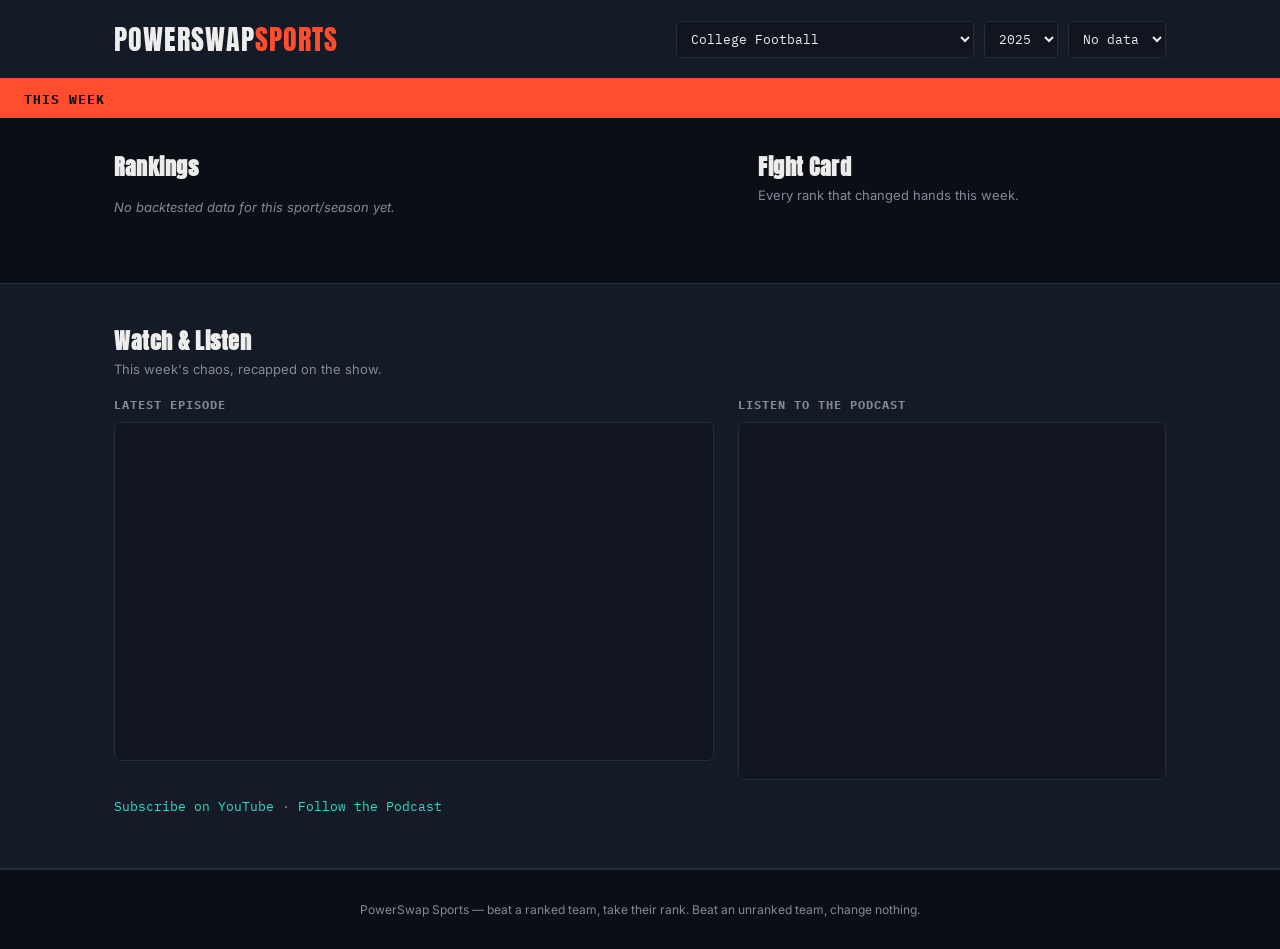
==== site/index.html @ 4c0fb007 "Add files via upload" ====
<!DOCTYPE html>
<html lang="en">
<head>
<meta charset="UTF-8">
<meta name="viewport" content="width=device-width, initial-scale=1.0">
<title>PowerSwap Sports</title>
<link rel="preconnect" href="https://fonts.googleapis.com">
<link rel="preconnect" href="https://fonts.gstatic.com" crossorigin>
<link href="https://fonts.googleapis.com/css2?family=Anton&family=Inter:wght@400;500;600&family=IBM+Plex+Mono:wght@400;500&display=swap" rel="stylesheet">
<link rel="stylesheet" href="style.css">
</head>
<body>

  <div class="scoreboard-bar">
    <div class="scoreboard-inner">
      <span class="wordmark">POWERSWAP<span class="wordmark-accent">SPORTS</span></span>
      <div class="controls">
        <select id="sport-select" aria-label="Sport"></select>
        <select id="season-select" aria-label="Season"></select>
        <select id="week-select" aria-label="Week"></select>
      </div>
    </div>
  </div>

  <div id="ticker" class="ticker" hidden>
    <span class="ticker-label">THIS WEEK</span>
    <span id="ticker-text" class="ticker-text"></span>
  </div>

  <main>
    <section class="rankings-col">
      <h1 id="week-heading" class="section-title">Rankings</h1>
      <ol id="rankings-list" class="belt-list"></ol>
    </section>

    <aside class="events-col">
      <h2 class="section-title">Fight Card</h2>
      <p class="section-sub">Every rank that changed hands this week.</p>
      <ul id="events-list" class="event-list"></ul>
    </aside>
  </main>

  <section class="show-section">
    <div class="show-inner">
      <h2 class="section-title">Watch &amp; Listen</h2>
      <p class="section-sub">This week's chaos, recapped on the show.</p>

      <div class="show-grid">
        <div class="show-card">
          <h3 class="show-card-label">Latest Episode</h3>
          <!-- Swap VIDEO_ID for the real YouTube video ID once the show is live.
               Using youtube-nocookie.com for privacy-enhanced embedding. -->
          <div class="video-embed">
            <iframe
              src="https://www.youtube-nocookie.com/embed/VIDEO_ID"
              title="PowerSwap Sports - Latest Episode"
              frameborder="0"
              allow="accelerometer; autoplay; clipboard-write; encrypted-media; gyroscope; picture-in-picture"
              allowfullscreen
              loading="lazy">
            </iframe>
          </div>
        </div>

        <div class="show-card">
          <h3 class="show-card-label">Listen to the Podcast</h3>
          <!-- Spotify's embed player works without any API key or auth.
               Swap EPISODE_OR_SHOW_ID for the real Spotify show/episode ID.
               For an Apple Podcasts embed instead, swap this iframe's src for
               an embed.podcasts.apple.com URL - same pattern, no key needed. -->
          <div class="podcast-embed">
            <iframe
              src="https://open.spotify.com/embed/show/EPISODE_OR_SHOW_ID"
              title="PowerSwap Sports Podcast"
              frameborder="0"
              allow="autoplay; clipboard-write; encrypted-media; fullscreen; picture-in-picture"
              loading="lazy">
            </iframe>
          </div>
        </div>
      </div>

      <p class="show-subscribe">
        <a href="#" id="youtube-link">Subscribe on YouTube</a>
        &middot;
        <a href="#" id="podcast-link">Follow the Podcast</a>
      </p>
    </div>
  </section>

  <footer>
    <p>PowerSwap Sports — beat a ranked team, take their rank. Beat an unranked team, change nothing.</p>
  </footer>

  <script src="app.js"></script>
</body>
</html>
---- site/style.css ----
:root {
  --bg: #0b0e14;
  --bg-elevated: #141a26;
  --bg-card: #11151f;
  --border: #232b3d;
  --text-primary: #ededed;
  --text-muted: #828a98;
  --accent-swap: #ff4d2e;
  --accent-dethrone: #ff8a3d;
  --accent-stable: #28e0c8;
  --font-display: 'Anton', sans-serif;
  --font-body: 'Inter', sans-serif;
  --font-mono: 'IBM Plex Mono', monospace;
}

* { box-sizing: border-box; }

html, body {
  margin: 0;
  background: var(--bg);
  color: var(--text-primary);
  font-family: var(--font-body);
}

/* ---------- Scoreboard header bar ---------- */

.scoreboard-bar {
  background: var(--bg-elevated);
  border-bottom: 3px solid var(--accent-swap);
}

.scoreboard-inner {
  max-width: 1100px;
  margin: 0 auto;
  padding: 18px 24px;
  display: flex;
  align-items: center;
  justify-content: space-between;
  flex-wrap: wrap;
  gap: 12px;
}

.wordmark {
  font-family: var(--font-display);
  font-size: 28px;
  letter-spacing: 1px;
  color: var(--text-primary);
}

.wordmark-accent {
  color: var(--accent-swap);
}

.controls {
  display: flex;
  gap: 10px;
}

.controls select {
  background: var(--bg-card);
  color: var(--text-primary);
  border: 1px solid var(--border);
  border-radius: 4px;
  padding: 8px 10px;
  font-family: var(--font-mono);
  font-size: 13px;
}

/* ---------- Ticker ---------- */

.ticker {
  background: var(--accent-swap);
  color: #0b0e14;
  padding: 10px 24px;
  display: flex;
  align-items: center;
  gap: 10px;
  font-family: var(--font-mono);
  font-size: 13px;
}

.ticker-label {
  font-weight: 700;
  letter-spacing: 1px;
  flex-shrink: 0;
}

.ticker-text {
  white-space: nowrap;
  overflow: hidden;
  text-overflow: ellipsis;
}

/* ---------- Layout ---------- */

main {
  max-width: 1100px;
  margin: 0 auto;
  padding: 32px 24px 64px;
  display: grid;
  grid-template-columns: 1.5fr 1fr;
  gap: 32px;
}

@media (max-width: 800px) {
  main { grid-template-columns: 1fr; }
}

.section-title {
  font-family: var(--font-display);
  font-size: 22px;
  letter-spacing: 0.5px;
  margin: 0 0 4px;
}

.section-sub {
  color: var(--text-muted);
  font-size: 13px;
  margin: 0 0 16px;
}

/* ---------- Belt list (rankings) ---------- */

.belt-list {
  list-style: none;
  margin: 16px 0 0;
  padding: 0;
  display: flex;
  flex-direction: column;
  gap: 8px;
}

.belt-card {
  background: var(--bg-card);
  border: 1px solid var(--border);
  border-radius: 6px;
  padding: 12px 16px;
}

.belt-card.just-changed {
  border-color: var(--accent-swap);
}

.belt-row {
  display: flex;
  align-items: baseline;
  gap: 16px;
  cursor: pointer;
}

.belt-rank {
  font-family: var(--font-display);
  font-size: 26px;
  color: var(--text-muted);
  width: 40px;
  flex-shrink: 0;
}

.belt-card.just-changed .belt-rank {
  color: var(--accent-swap);
}

.belt-team {
  font-size: 16px;
  font-weight: 600;
  flex: 1;
}

.belt-toggle {
  font-family: var(--font-mono);
  font-size: 11px;
  color: var(--text-muted);
}

.lineage {
  margin-top: 10px;
  padding-top: 10px;
  border-top: 1px solid var(--border);
  font-family: var(--font-mono);
  font-size: 12px;
  color: var(--text-muted);
  display: none;
  flex-wrap: wrap;
  gap: 6px;
  align-items: center;
}

.lineage.open {
  display: flex;
}

.lineage-chip {
  background: var(--bg-elevated);
  border: 1px solid var(--border);
  border-radius: 3px;
  padding: 3px 8px;
}

.lineage-chip.current {
  color: var(--accent-stable);
  border-color: var(--accent-stable);
}

.lineage-arrow {
  color: var(--text-muted);
}

/* ---------- Events / fight card ---------- */

.event-list {
  list-style: none;
  margin: 0;
  padding: 0;
  display: flex;
  flex-direction: column;
  gap: 10px;
}

.event-card {
  background: var(--bg-card);
  border: 1px solid var(--border);
  border-left: 3px solid var(--accent-swap);
  border-radius: 4px;
  padding: 10px 14px;
  font-size: 13px;
}

.event-card.dethrone {
  border-left-color: var(--accent-dethrone);
}

.event-tag {
  font-family: var(--font-mono);
  font-size: 10px;
  letter-spacing: 1px;
  color: var(--accent-swap);
  display: block;
  margin-bottom: 4px;
}

.event-card.dethrone .event-tag {
  color: var(--accent-dethrone);
}

.event-detail {
  color: var(--text-muted);
  font-family: var(--font-mono);
  font-size: 12px;
}

.no-events {
  color: var(--text-muted);
  font-size: 13px;
  font-style: italic;
}

/* ---------- Footer ---------- */

footer {
  border-top: 1px solid var(--border);
  padding: 20px 24px;
  text-align: center;
  color: var(--text-muted);
  font-size: 12px;
}

/* ---------- Watch & Listen (show embeds) ---------- */

.show-section {
  background: var(--bg-elevated);
  border-top: 1px solid var(--border);
  border-bottom: 1px solid var(--border);
}

.show-inner {
  max-width: 1100px;
  margin: 0 auto;
  padding: 40px 24px;
}

.show-grid {
  display: grid;
  grid-template-columns: 1.4fr 1fr;
  gap: 24px;
  margin-top: 20px;
}

@media (max-width: 800px) {
  .show-grid { grid-template-columns: 1fr; }
}

.show-card-label {
  font-family: var(--font-mono);
  font-size: 12px;
  letter-spacing: 1px;
  color: var(--text-muted);
  margin: 0 0 10px;
  text-transform: uppercase;
}

.video-embed {
  position: relative;
  width: 100%;
  padding-bottom: 56.25%; /* 16:9 */
  background: var(--bg-card);
  border: 1px solid var(--border);
  border-radius: 6px;
  overflow: hidden;
}

.video-embed iframe {
  position: absolute;
  top: 0; left: 0;
  width: 100%;
  height: 100%;
  border: 0;
}

.podcast-embed {
  background: var(--bg-card);
  border: 1px solid var(--border);
  border-radius: 6px;
  overflow: hidden;
}

.podcast-embed iframe {
  width: 100%;
  height: 352px;
  border: 0;
}

@media (max-width: 800px) {
  .podcast-embed iframe { height: 232px; }
}

.show-subscribe {
  margin-top: 18px;
  font-family: var(--font-mono);
  font-size: 13px;
  color: var(--text-muted);
}

.show-subscribe a {
  color: var(--accent-stable);
  text-decoration: none;
}

.show-subscribe a:hover {
  text-decoration: underline;
}
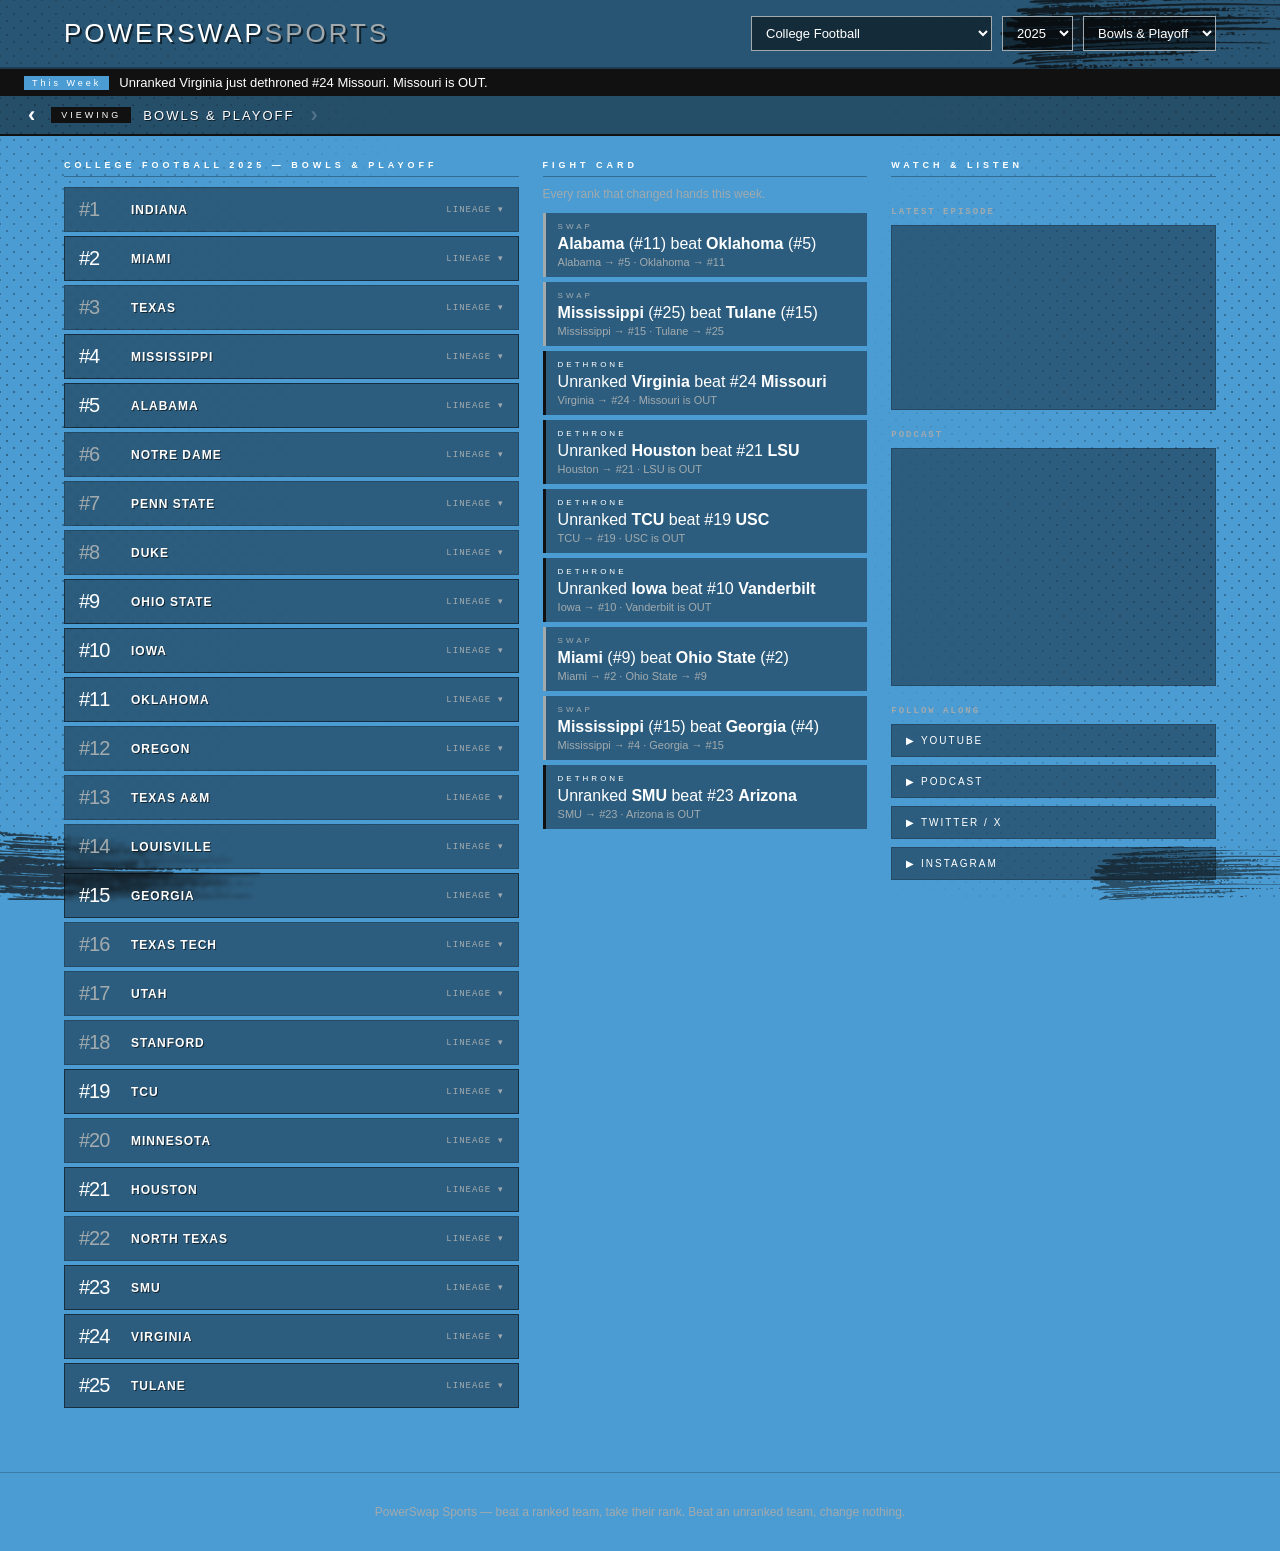
==== commit a2065e54: "Update site layout, colors, and brush stroke assets" ====
--- a/site/index.html
+++ b/site/index.html
@@ -4,56 +4,63 @@
 <meta charset="UTF-8">
 <meta name="viewport" content="width=device-width, initial-scale=1.0">
 <title>PowerSwap Sports</title>
-<link rel="preconnect" href="https://fonts.googleapis.com">
-<link rel="preconnect" href="https://fonts.gstatic.com" crossorigin>
-<link href="https://fonts.googleapis.com/css2?family=Anton&family=Inter:wght@400;500;600&family=IBM+Plex+Mono:wght@400;500&display=swap" rel="stylesheet">
 <link rel="stylesheet" href="style.css">
 </head>
 <body>
 
-  <div class="scoreboard-bar">
-    <div class="scoreboard-inner">
-      <span class="wordmark">POWERSWAP<span class="wordmark-accent">SPORTS</span></span>
-      <div class="controls">
-        <select id="sport-select" aria-label="Sport"></select>
-        <select id="season-select" aria-label="Season"></select>
-        <select id="week-select" aria-label="Week"></select>
+  <div class="bg-layer">
+    <img class="brush brush-tr" src="Scratchy_2.png" alt="">
+    <img class="brush brush-bl" src="Scratchy_1.png" alt="">
+    <img class="brush brush-br" src="Scratchy_2.png" alt="">
+  </div>
+
+  <div id="root-content">
+
+    <div class="scoreboard-bar">
+      <div class="scoreboard-inner">
+        <span class="wordmark">PowerSwap<span class="wordmark-accent">Sports</span></span>
+        <div class="controls">
+          <select id="sport-select" aria-label="Sport"></select>
+          <select id="season-select" aria-label="Season"></select>
+          <select id="week-select" aria-label="Week"></select>
+        </div>
       </div>
     </div>
-  </div>
 
-  <div id="ticker" class="ticker" hidden>
-    <span class="ticker-label">THIS WEEK</span>
-    <span id="ticker-text" class="ticker-text"></span>
-  </div>
+    <div id="ticker" class="ticker" hidden>
+      <span class="ticker-label">This Week</span>
+      <span id="ticker-text" class="ticker-text"></span>
+    </div>
 
-  <main>
-    <section class="rankings-col">
-      <h1 id="week-heading" class="section-title">Rankings</h1>
-      <ol id="rankings-list" class="belt-list"></ol>
-    </section>
+    <div class="week-nav">
+      <button class="week-nav-arrow" id="week-prev">&#8249;</button>
+      <span class="week-nav-label">Viewing</span>
+      <span class="week-nav-value" id="week-nav-display">—</span>
+      <button class="week-nav-arrow" id="week-next">&#8250;</button>
+    </div>
 
-    <aside class="events-col">
-      <h2 class="section-title">Fight Card</h2>
-      <p class="section-sub">Every rank that changed hands this week.</p>
-      <ul id="events-list" class="event-list"></ul>
-    </aside>
-  </main>
+    <main>
 
-  <section class="show-section">
-    <div class="show-inner">
-      <h2 class="section-title">Watch &amp; Listen</h2>
-      <p class="section-sub">This week's chaos, recapped on the show.</p>
+      <section class="rankings-col">
+        <h1 id="week-heading" class="section-title">Rankings</h1>
+        <ol id="rankings-list" class="belt-list"></ol>
+      </section>
 
-      <div class="show-grid">
-        <div class="show-card">
+      <aside class="events-col">
+        <h2 class="section-title">Fight Card</h2>
+        <p class="section-sub">Every rank that changed hands this week.</p>
+        <ul id="events-list" class="event-list"></ul>
+      </aside>
+
+      <aside class="show-col">
+        <h2 class="section-title">Watch &amp; Listen</h2>
+
+        <div class="show-block">
           <h3 class="show-card-label">Latest Episode</h3>
-          <!-- Swap VIDEO_ID for the real YouTube video ID once the show is live.
-               Using youtube-nocookie.com for privacy-enhanced embedding. -->
           <div class="video-embed">
             <iframe
               src="https://www.youtube-nocookie.com/embed/VIDEO_ID"
-              title="PowerSwap Sports - Latest Episode"
+              title="PowerSwap Sports"
               frameborder="0"
               allow="accelerometer; autoplay; clipboard-write; encrypted-media; gyroscope; picture-in-picture"
               allowfullscreen
@@ -62,12 +69,8 @@
           </div>
         </div>
 
-        <div class="show-card">
-          <h3 class="show-card-label">Listen to the Podcast</h3>
-          <!-- Spotify's embed player works without any API key or auth.
-               Swap EPISODE_OR_SHOW_ID for the real Spotify show/episode ID.
-               For an Apple Podcasts embed instead, swap this iframe's src for
-               an embed.podcasts.apple.com URL - same pattern, no key needed. -->
+        <div class="show-block">
+          <h3 class="show-card-label">Podcast</h3>
           <div class="podcast-embed">
             <iframe
               src="https://open.spotify.com/embed/show/EPISODE_OR_SHOW_ID"
@@ -78,20 +81,27 @@
             </iframe>
           </div>
         </div>
-      </div>
 
-      <p class="show-subscribe">
-        <a href="#" id="youtube-link">Subscribe on YouTube</a>
-        &middot;
-        <a href="#" id="podcast-link">Follow the Podcast</a>
-      </p>
-    </div>
-  </section>
+        <div class="show-block">
+          <h3 class="show-card-label">Follow Along</h3>
+          <div class="social-links">
+            <a href="#" class="social-link">&#9654; YouTube</a>
+            <a href="#" class="social-link">&#9654; Podcast</a>
+            <a href="#" class="social-link">&#9654; Twitter / X</a>
+            <a href="#" class="social-link">&#9654; Instagram</a>
+          </div>
+        </div>
 
-  <footer>
-    <p>PowerSwap Sports — beat a ranked team, take their rank. Beat an unranked team, change nothing.</p>
-  </footer>
+      </aside>
+
+    </main>
+
+    <footer>
+      <p>PowerSwap Sports — beat a ranked team, take their rank. Beat an unranked team, change nothing.</p>
+    </footer>
+
+  </div>
 
   <script src="app.js"></script>
 </body>
-</html>
+</html>
--- a/site/style.css
+++ b/site/style.css
@@ -1,16 +1,14 @@
 :root {
-  --bg: #0b0e14;
-  --bg-elevated: #141a26;
-  --bg-card: #11151f;
-  --border: #232b3d;
-  --text-primary: #ededed;
-  --text-muted: #828a98;
-  --accent-swap: #ff4d2e;
-  --accent-dethrone: #ff8a3d;
-  --accent-stable: #28e0c8;
-  --font-display: 'Anton', sans-serif;
-  --font-body: 'Inter', sans-serif;
-  --font-mono: 'IBM Plex Mono', monospace;
+  --bg: #4B9CD3;
+  --bg-elevated: rgba(0,0,0,0.45);
+  --bg-card: rgba(0,0,0,0.4);
+  --border: rgba(0,0,0,0.2);
+  --border-strong: rgba(0,0,0,0.5);
+  --text-primary: #ffffff;
+  --text-muted: #A2AAAD;
+  --font-display: 'Arial Black', 'Impact', sans-serif;
+  --font-body: Arial, sans-serif;
+  --font-mono: 'Courier New', monospace;
 }
 
 * { box-sizing: border-box; }
@@ -20,331 +18,367 @@
   background: var(--bg);
   color: var(--text-primary);
   font-family: var(--font-body);
-}
-
-/* ---------- Scoreboard header bar ---------- */
-
+  position: relative;
+  min-height: 100vh;
+}
+
+/* ── Background layer ── */
+.bg-layer {
+  position: fixed;
+  inset: 0;
+  z-index: 0;
+  pointer-events: none;
+  overflow: hidden;
+}
+
+.bg-layer::before {
+  content: '';
+  position: absolute;
+  inset: 0;
+  background-image:
+    radial-gradient(circle, rgba(0,0,0,0.35) 1.5px, transparent 1.5px),
+    radial-gradient(circle, rgba(0,0,0,0.35) 1.5px, transparent 1.5px);
+  background-size: 14px 14px;
+  background-position: 0 0, 7px 7px;
+  -webkit-mask-image:
+    radial-gradient(ellipse 35% 100% at 0% 50%, black 0%, transparent 100%),
+    radial-gradient(ellipse 35% 100% at 100% 50%, black 0%, transparent 100%);
+  mask-image:
+    radial-gradient(ellipse 35% 100% at 0% 50%, black 0%, transparent 100%),
+    radial-gradient(ellipse 35% 100% at 100% 50%, black 0%, transparent 100%);
+  -webkit-mask-composite: source-over;
+  mask-composite: add;
+}
+
+.brush {
+  position: absolute;
+  pointer-events: none;
+}
+.brush-tr {
+  top: -10px;
+  right: -20px;
+  width: 300px;
+  transform: rotate(180deg) scaleY(-1);
+  opacity: 0.75;
+}
+.brush-bl {
+  bottom: -10px;
+  left: -20px;
+  width: 280px;
+  opacity: 0.7;
+}
+.brush-br {
+  bottom: -8px;
+  right: -30px;
+  width: 220px;
+  transform: scaleX(-1);
+  opacity: 0.55;
+}
+
+/* ── Root content above background ── */
+#root-content {
+  position: relative;
+  z-index: 2;
+}
+
+/* ── Scoreboard bar ── */
 .scoreboard-bar {
   background: var(--bg-elevated);
-  border-bottom: 3px solid var(--accent-swap);
-}
-
+  border-bottom: 2px solid rgba(0,0,0,0.3);
+}
 .scoreboard-inner {
-  max-width: 1100px;
+  max-width: 1200px;
   margin: 0 auto;
-  padding: 18px 24px;
+  padding: 16px 24px;
   display: flex;
   align-items: center;
   justify-content: space-between;
   flex-wrap: wrap;
   gap: 12px;
 }
-
 .wordmark {
   font-family: var(--font-display);
-  font-size: 28px;
-  letter-spacing: 1px;
-  color: var(--text-primary);
-}
-
-.wordmark-accent {
-  color: var(--accent-swap);
-}
-
-.controls {
-  display: flex;
+  font-size: 26px;
+  letter-spacing: 3px;
+  color: var(--text-primary);
+  text-transform: uppercase;
+  text-shadow: 2px 2px 0 rgba(0,0,0,0.6);
+}
+.wordmark-accent { color: var(--text-muted); }
+.controls { display: flex; gap: 10px; }
+.controls select {
+  background: rgba(0,0,0,0.5);
+  color: var(--text-primary);
+  border: 1px solid var(--text-muted);
+  border-radius: 0;
+  padding: 8px 10px;
+  font-family: var(--font-body);
+  font-size: 13px;
+}
+
+/* ── Ticker ── */
+.ticker {
+  background: #111;
+  color: var(--text-primary);
+  padding: 6px 24px;
+  display: flex;
+  align-items: center;
   gap: 10px;
-}
-
-.controls select {
-  background: var(--bg-card);
-  color: var(--text-primary);
-  border: 1px solid var(--border);
-  border-radius: 4px;
-  padding: 8px 10px;
-  font-family: var(--font-mono);
+  font-family: var(--font-body);
   font-size: 13px;
 }
-
-/* ---------- Ticker ---------- */
-
-.ticker {
-  background: var(--accent-swap);
-  color: #0b0e14;
-  padding: 10px 24px;
-  display: flex;
-  align-items: center;
-  gap: 10px;
-  font-family: var(--font-mono);
-  font-size: 13px;
-}
-
+.ticker[hidden] { display: none; }
 .ticker-label {
-  font-weight: 700;
-  letter-spacing: 1px;
+  font-family: var(--font-display);
+  font-size: 9px;
+  letter-spacing: 3px;
+  background: var(--bg);
+  color: #fff;
+  padding: 2px 8px;
   flex-shrink: 0;
 }
-
 .ticker-text {
   white-space: nowrap;
   overflow: hidden;
   text-overflow: ellipsis;
 }
 
-/* ---------- Layout ---------- */
-
+/* ── Week nav ── */
+.week-nav {
+  background: rgba(0,0,0,0.5);
+  border-bottom: 2px solid #111;
+  padding: 8px 24px;
+  display: flex;
+  align-items: center;
+  gap: 12px;
+}
+.week-nav-arrow {
+  color: #fff;
+  font-size: 22px;
+  font-weight: 900;
+  cursor: pointer;
+  background: none;
+  border: none;
+  padding: 0 4px;
+  line-height: 1;
+  font-family: var(--font-display);
+}
+.week-nav-arrow:hover { color: var(--text-muted); }
+.week-nav-arrow:disabled { color: rgba(255,255,255,0.2); cursor: default; }
+.week-nav-label {
+  background: #111;
+  color: #fff;
+  font-family: var(--font-display);
+  font-size: 9px;
+  letter-spacing: 3px;
+  padding: 3px 10px;
+  text-transform: uppercase;
+}
+.week-nav-value {
+  font-family: var(--font-display);
+  font-size: 13px;
+  letter-spacing: 2px;
+  color: #fff;
+  text-transform: uppercase;
+  text-shadow: 1px 1px 0 rgba(0,0,0,0.6);
+}
+
+/* ── Main three-column layout ── */
 main {
-  max-width: 1100px;
+  max-width: 1200px;
   margin: 0 auto;
-  padding: 32px 24px 64px;
+  padding: 24px 24px 64px;
   display: grid;
-  grid-template-columns: 1.5fr 1fr;
-  gap: 32px;
-}
-
-@media (max-width: 800px) {
-  main { grid-template-columns: 1fr; }
-}
+  grid-template-columns: 1.4fr 1fr 1fr;
+  gap: 24px;
+}
+@media (max-width: 1000px) { main { grid-template-columns: 1fr 1fr; } }
+@media (max-width: 680px) { main { grid-template-columns: 1fr; } }
 
 .section-title {
   font-family: var(--font-display);
-  font-size: 22px;
-  letter-spacing: 0.5px;
-  margin: 0 0 4px;
-}
-
+  font-size: 9px;
+  letter-spacing: 4px;
+  color: #fff;
+  text-transform: uppercase;
+  margin: 0 0 10px;
+  padding-bottom: 6px;
+  border-bottom: 1px solid rgba(0,0,0,0.3);
+}
 .section-sub {
   color: var(--text-muted);
-  font-size: 13px;
-  margin: 0 0 16px;
-}
-
-/* ---------- Belt list (rankings) ---------- */
-
+  font-size: 12px;
+  margin: 0 0 12px;
+}
+
+/* ── Rankings (left column) ── */
 .belt-list {
   list-style: none;
-  margin: 16px 0 0;
+  margin: 0;
   padding: 0;
   display: flex;
   flex-direction: column;
-  gap: 8px;
-}
-
+  gap: 4px;
+}
 .belt-card {
   background: var(--bg-card);
   border: 1px solid var(--border);
-  border-radius: 6px;
-  padding: 12px 16px;
-}
-
-.belt-card.just-changed {
-  border-color: var(--accent-swap);
-}
-
+  backdrop-filter: blur(2px);
+}
+.belt-card.just-changed { border-color: var(--border-strong); }
+.belt-card:hover { border-color: rgba(255,255,255,0.3); }
 .belt-row {
   display: flex;
-  align-items: baseline;
-  gap: 16px;
+  align-items: center;
+  gap: 12px;
   cursor: pointer;
-}
-
+  padding: 10px 14px;
+}
 .belt-rank {
   font-family: var(--font-display);
-  font-size: 26px;
+  font-size: 20px;
   color: var(--text-muted);
   width: 40px;
   flex-shrink: 0;
-}
-
-.belt-card.just-changed .belt-rank {
-  color: var(--accent-swap);
-}
-
+  letter-spacing: -1px;
+}
+.belt-card.just-changed .belt-rank { color: #fff; }
 .belt-team {
-  font-size: 16px;
-  font-weight: 600;
+  font-family: var(--font-display);
+  font-size: 12px;
+  font-weight: 900;
+  letter-spacing: 1px;
   flex: 1;
-}
-
+  text-transform: uppercase;
+  text-shadow: 1px 1px 0 rgba(0,0,0,0.6);
+}
 .belt-toggle {
   font-family: var(--font-mono);
-  font-size: 11px;
-  color: var(--text-muted);
-}
-
+  font-size: 9px;
+  color: var(--text-muted);
+  letter-spacing: 1px;
+}
 .lineage {
-  margin-top: 10px;
-  padding-top: 10px;
+  margin: 0 14px 10px;
+  padding-top: 8px;
   border-top: 1px solid var(--border);
   font-family: var(--font-mono);
-  font-size: 12px;
+  font-size: 11px;
   color: var(--text-muted);
   display: none;
   flex-wrap: wrap;
   gap: 6px;
   align-items: center;
 }
-
-.lineage.open {
-  display: flex;
-}
-
+.lineage.open { display: flex; }
 .lineage-chip {
-  background: var(--bg-elevated);
-  border: 1px solid var(--border);
-  border-radius: 3px;
-  padding: 3px 8px;
-}
-
-.lineage-chip.current {
-  color: var(--accent-stable);
-  border-color: var(--accent-stable);
-}
-
-.lineage-arrow {
-  color: var(--text-muted);
-}
-
-/* ---------- Events / fight card ---------- */
-
+  background: rgba(0,0,0,0.3);
+  border: 1px solid var(--border);
+  padding: 2px 7px;
+}
+.lineage-chip.current { color: #fff; border-color: rgba(255,255,255,0.4); }
+.lineage-arrow { color: var(--text-muted); }
+
+/* ── Fight card (middle column) ── */
 .event-list {
   list-style: none;
   margin: 0;
   padding: 0;
   display: flex;
   flex-direction: column;
-  gap: 10px;
-}
-
+  gap: 5px;
+}
 .event-card {
   background: var(--bg-card);
-  border: 1px solid var(--border);
-  border-left: 3px solid var(--accent-swap);
-  border-radius: 4px;
-  padding: 10px 14px;
-  font-size: 13px;
-}
-
-.event-card.dethrone {
-  border-left-color: var(--accent-dethrone);
-}
-
+  border-left: 3px solid var(--text-muted);
+  padding: 9px 12px;
+  backdrop-filter: blur(2px);
+}
+.event-card.dethrone { border-left-color: #111; }
 .event-tag {
-  font-family: var(--font-mono);
-  font-size: 10px;
-  letter-spacing: 1px;
-  color: var(--accent-swap);
+  font-family: var(--font-display);
+  font-size: 8px;
+  letter-spacing: 3px;
+  color: var(--text-muted);
   display: block;
   margin-bottom: 4px;
-}
-
-.event-card.dethrone .event-tag {
-  color: var(--accent-dethrone);
-}
-
+  text-transform: uppercase;
+}
+.event-card.dethrone .event-tag { color: #fff; }
 .event-detail {
   color: var(--text-muted);
-  font-family: var(--font-mono);
-  font-size: 12px;
-}
-
+  font-size: 11px;
+  margin-top: 3px;
+}
 .no-events {
   color: var(--text-muted);
   font-size: 13px;
   font-style: italic;
 }
 
-/* ---------- Footer ---------- */
-
-footer {
-  border-top: 1px solid var(--border);
-  padding: 20px 24px;
-  text-align: center;
-  color: var(--text-muted);
-  font-size: 12px;
-}
-
-/* ---------- Watch & Listen (show embeds) ---------- */
-
-.show-section {
-  background: var(--bg-elevated);
-  border-top: 1px solid var(--border);
-  border-bottom: 1px solid var(--border);
-}
-
-.show-inner {
-  max-width: 1100px;
-  margin: 0 auto;
-  padding: 40px 24px;
-}
-
-.show-grid {
-  display: grid;
-  grid-template-columns: 1.4fr 1fr;
-  gap: 24px;
-  margin-top: 20px;
-}
-
-@media (max-width: 800px) {
-  .show-grid { grid-template-columns: 1fr; }
-}
-
+/* ── Watch & Listen (right column) ── */
+.show-col {
+  display: flex;
+  flex-direction: column;
+  gap: 20px;
+}
 .show-card-label {
   font-family: var(--font-mono);
-  font-size: 12px;
-  letter-spacing: 1px;
-  color: var(--text-muted);
-  margin: 0 0 10px;
-  text-transform: uppercase;
-}
-
+  font-size: 9px;
+  letter-spacing: 2px;
+  color: var(--text-muted);
+  margin: 0 0 8px;
+  text-transform: uppercase;
+}
 .video-embed {
   position: relative;
   width: 100%;
-  padding-bottom: 56.25%; /* 16:9 */
-  background: var(--bg-card);
-  border: 1px solid var(--border);
-  border-radius: 6px;
+  padding-bottom: 56.25%;
+  background: rgba(0,0,0,0.4);
+  border: 1px solid var(--border);
   overflow: hidden;
 }
-
 .video-embed iframe {
   position: absolute;
   top: 0; left: 0;
-  width: 100%;
-  height: 100%;
+  width: 100%; height: 100%;
   border: 0;
 }
-
 .podcast-embed {
-  background: var(--bg-card);
-  border: 1px solid var(--border);
-  border-radius: 6px;
+  background: rgba(0,0,0,0.4);
+  border: 1px solid var(--border);
   overflow: hidden;
 }
-
-.podcast-embed iframe {
-  width: 100%;
-  height: 352px;
-  border: 0;
-}
-
-@media (max-width: 800px) {
-  .podcast-embed iframe { height: 232px; }
-}
-
-.show-subscribe {
-  margin-top: 18px;
-  font-family: var(--font-mono);
-  font-size: 13px;
-  color: var(--text-muted);
-}
-
-.show-subscribe a {
-  color: var(--accent-stable);
+.podcast-embed iframe { width: 100%; height: 232px; border: 0; }
+.social-links {
+  display: flex;
+  flex-direction: column;
+  gap: 8px;
+}
+.social-link {
+  display: block;
+  background: rgba(0,0,0,0.4);
+  border: 1px solid var(--border);
+  color: var(--text-primary);
+  font-family: var(--font-display);
+  font-size: 10px;
+  letter-spacing: 2px;
   text-decoration: none;
-}
-
-.show-subscribe a:hover {
-  text-decoration: underline;
-}
+  padding: 10px 14px;
+  text-transform: uppercase;
+}
+.social-link:hover {
+  border-color: rgba(255,255,255,0.3);
+  color: #fff;
+}
+
+/* ── Footer ── */
+footer {
+  border-top: 1px solid rgba(0,0,0,0.2);
+  padding: 20px 24px;
+  text-align: center;
+  color: var(--text-muted);
+  font-size: 12px;
+  position: relative;
+  z-index: 2;
+}
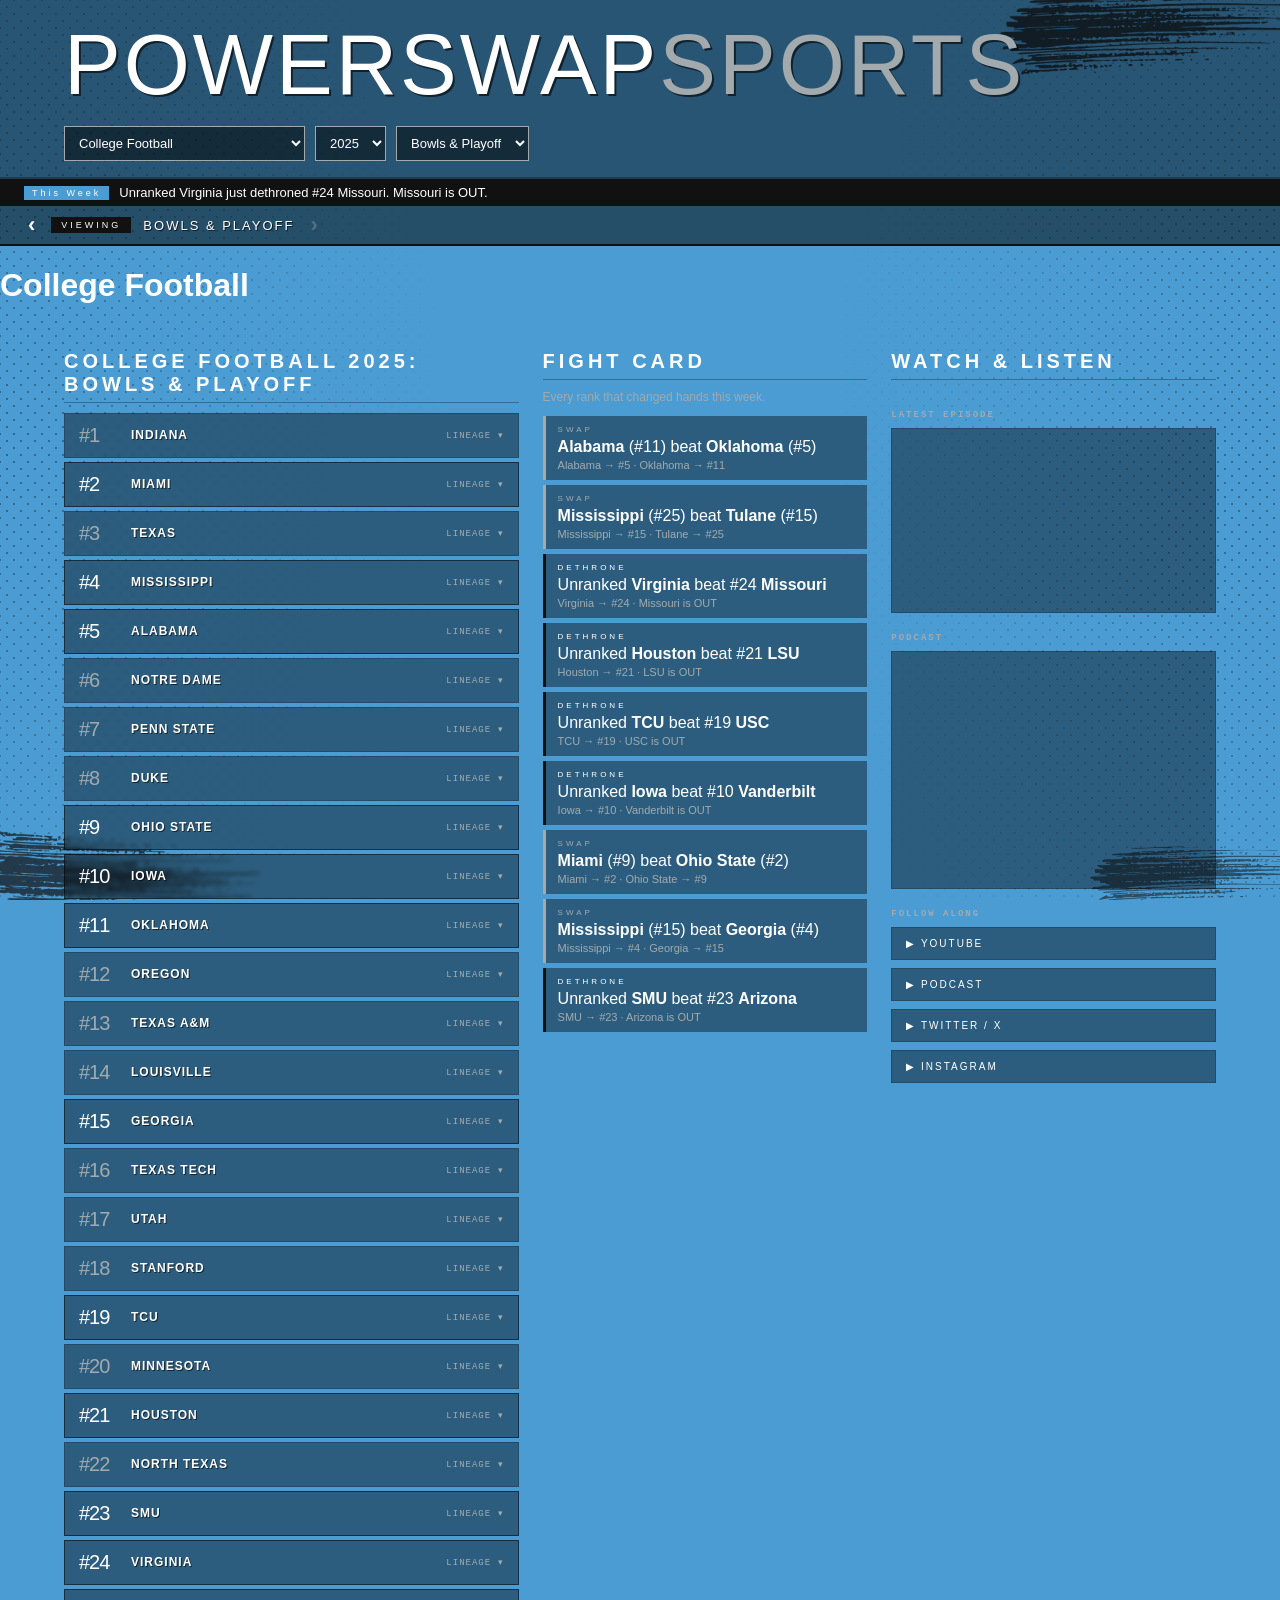
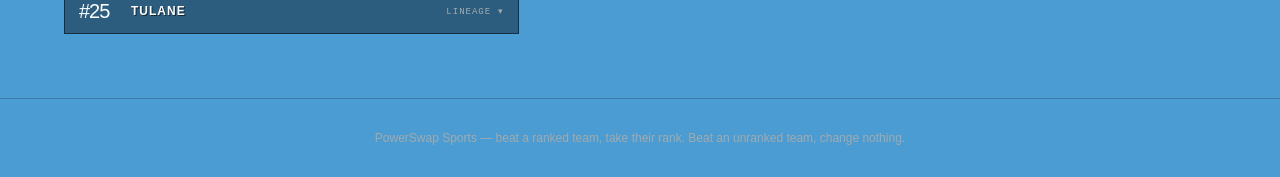
==== commit d4364250: "Update index.html" ====
--- a/site/index.html
+++ b/site/index.html
@@ -38,11 +38,12 @@
       <span class="week-nav-value" id="week-nav-display">—</span>
       <button class="week-nav-arrow" id="week-next">&#8250;</button>
     </div>
-
+    <h1 id="sport-banner" class="sport-banner">College Football</h1>
+    
     <main>
 
       <section class="rankings-col">
-        <h1 id="week-heading" class="section-title">Rankings</h1>
+        <h2 id="week-heading" class="section-title">Rankings</h2>
         <ol id="rankings-list" class="belt-list"></ol>
       </section>
 
@@ -104,4 +105,4 @@
 
   <script src="app.js"></script>
 </body>
-</html>+</html>
--- a/site/style.css
+++ b/site/style.css
@@ -98,7 +98,7 @@
 }
 .wordmark {
   font-family: var(--font-display);
-  font-size: 26px;
+  font-size: 85px;
   letter-spacing: 3px;
   color: var(--text-primary);
   text-transform: uppercase;
@@ -197,7 +197,8 @@
 
 .section-title {
   font-family: var(--font-display);
-  font-size: 9px;
+  font-size: 20px;
+  line-height: 1.15;
   letter-spacing: 4px;
   color: #fff;
   text-transform: uppercase;
@@ -381,4 +382,4 @@
   font-size: 12px;
   position: relative;
   z-index: 2;
-}+}
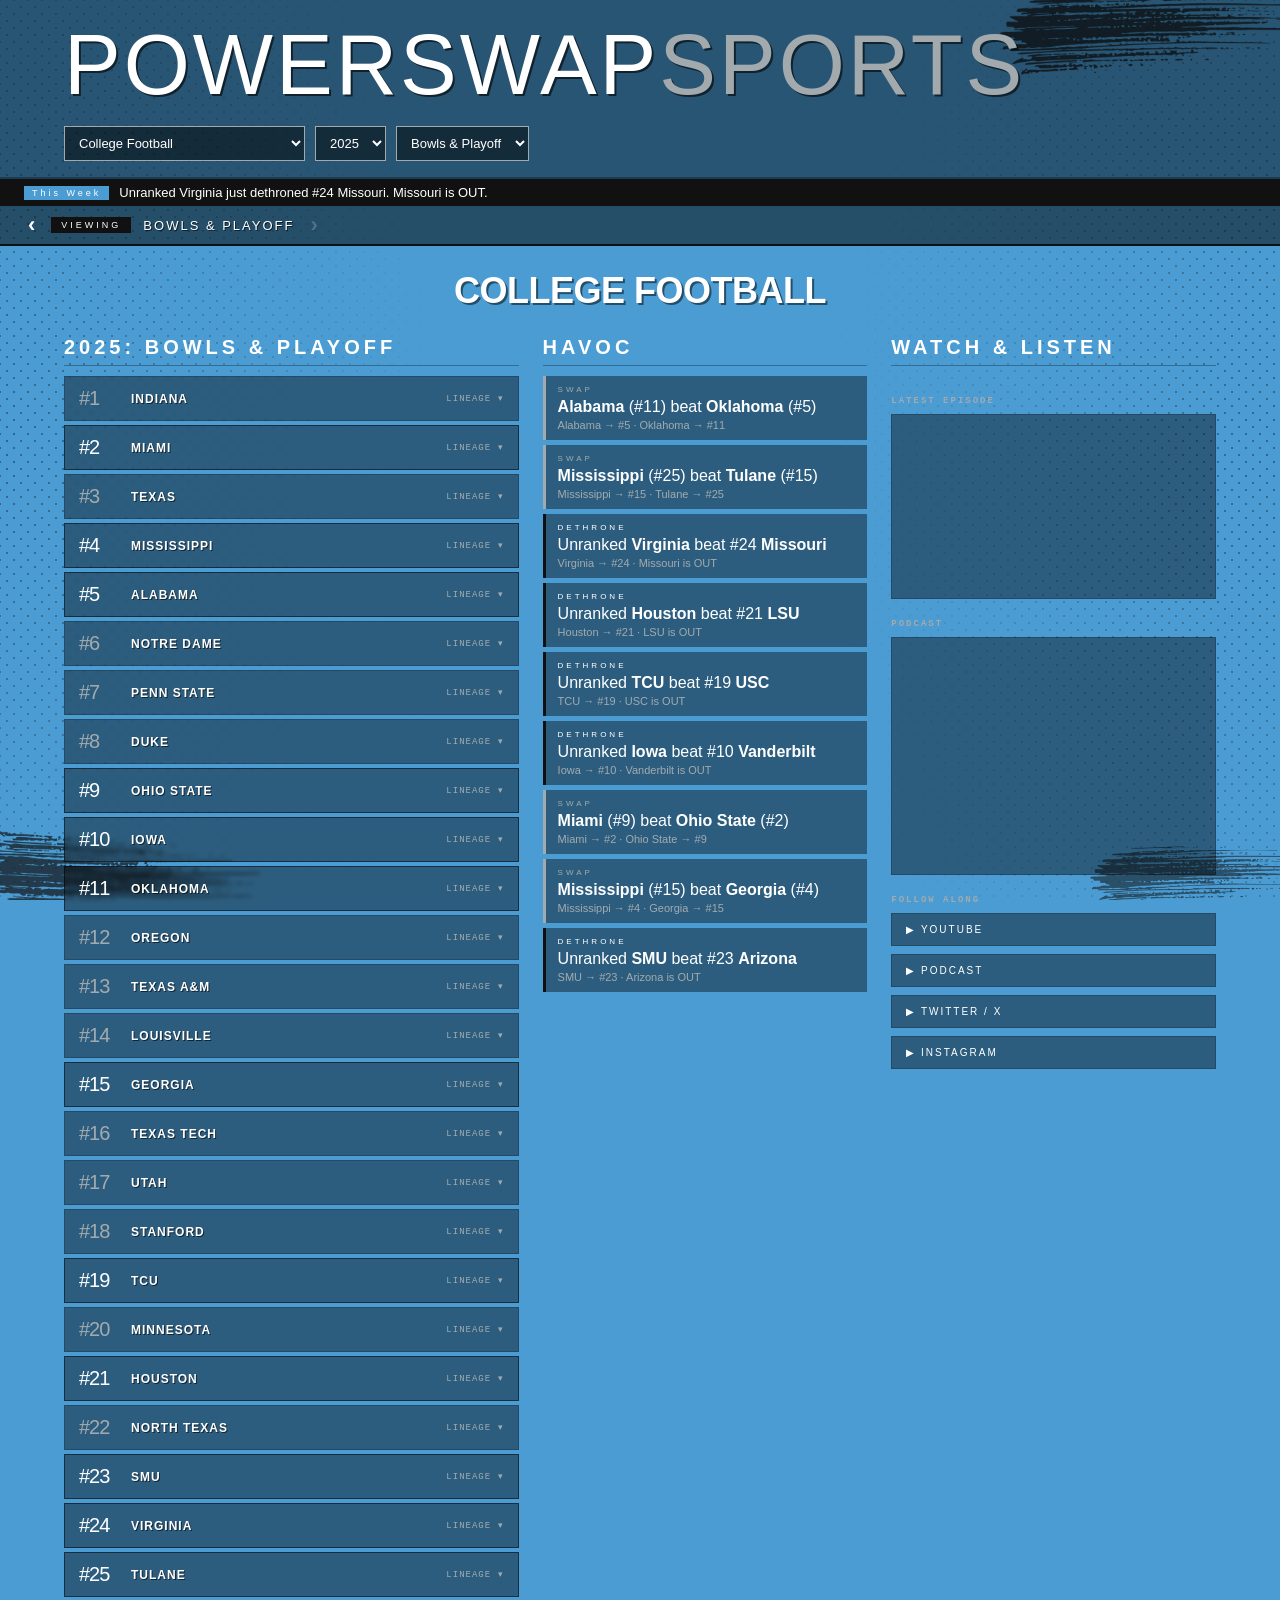
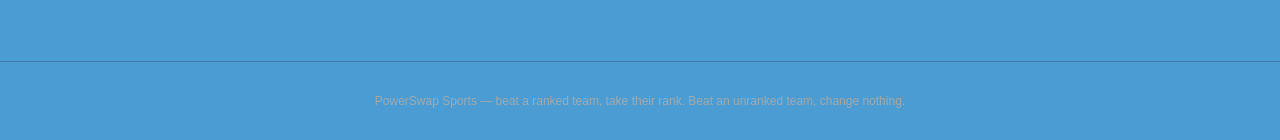
==== commit 8b3e2d49: "Update index.html" ====
--- a/site/index.html
+++ b/site/index.html
@@ -48,8 +48,7 @@
       </section>
 
       <aside class="events-col">
-        <h2 class="section-title">Fight Card</h2>
-        <p class="section-sub">Every rank that changed hands this week.</p>
+        <h2 class="section-title">HAVOC</h2>
         <ul id="events-list" class="event-list"></ul>
       </aside>
 
--- a/site/style.css
+++ b/site/style.css
@@ -195,8 +195,23 @@
 @media (max-width: 1000px) { main { grid-template-columns: 1fr 1fr; } }
 @media (max-width: 680px) { main { grid-template-columns: 1fr; } }
 
+.sport-banner {
+  font-family: var(--font-display);
+  font-weight: 700;
+  font-size: 36px;
+  letter-spacing: -0.5px;
+  color: #fff;
+  text-transform: uppercase;
+  text-align: center;
+  max-width: 1200px;
+  margin: 24px auto 0;
+  padding: 0 24px;
+  text-shadow: 2px 2px 0 rgba(0,0,0,0.5);
+}
+
 .section-title {
   font-family: var(--font-display);
+  font-weight: 700;
   font-size: 20px;
   line-height: 1.15;
   letter-spacing: 4px;
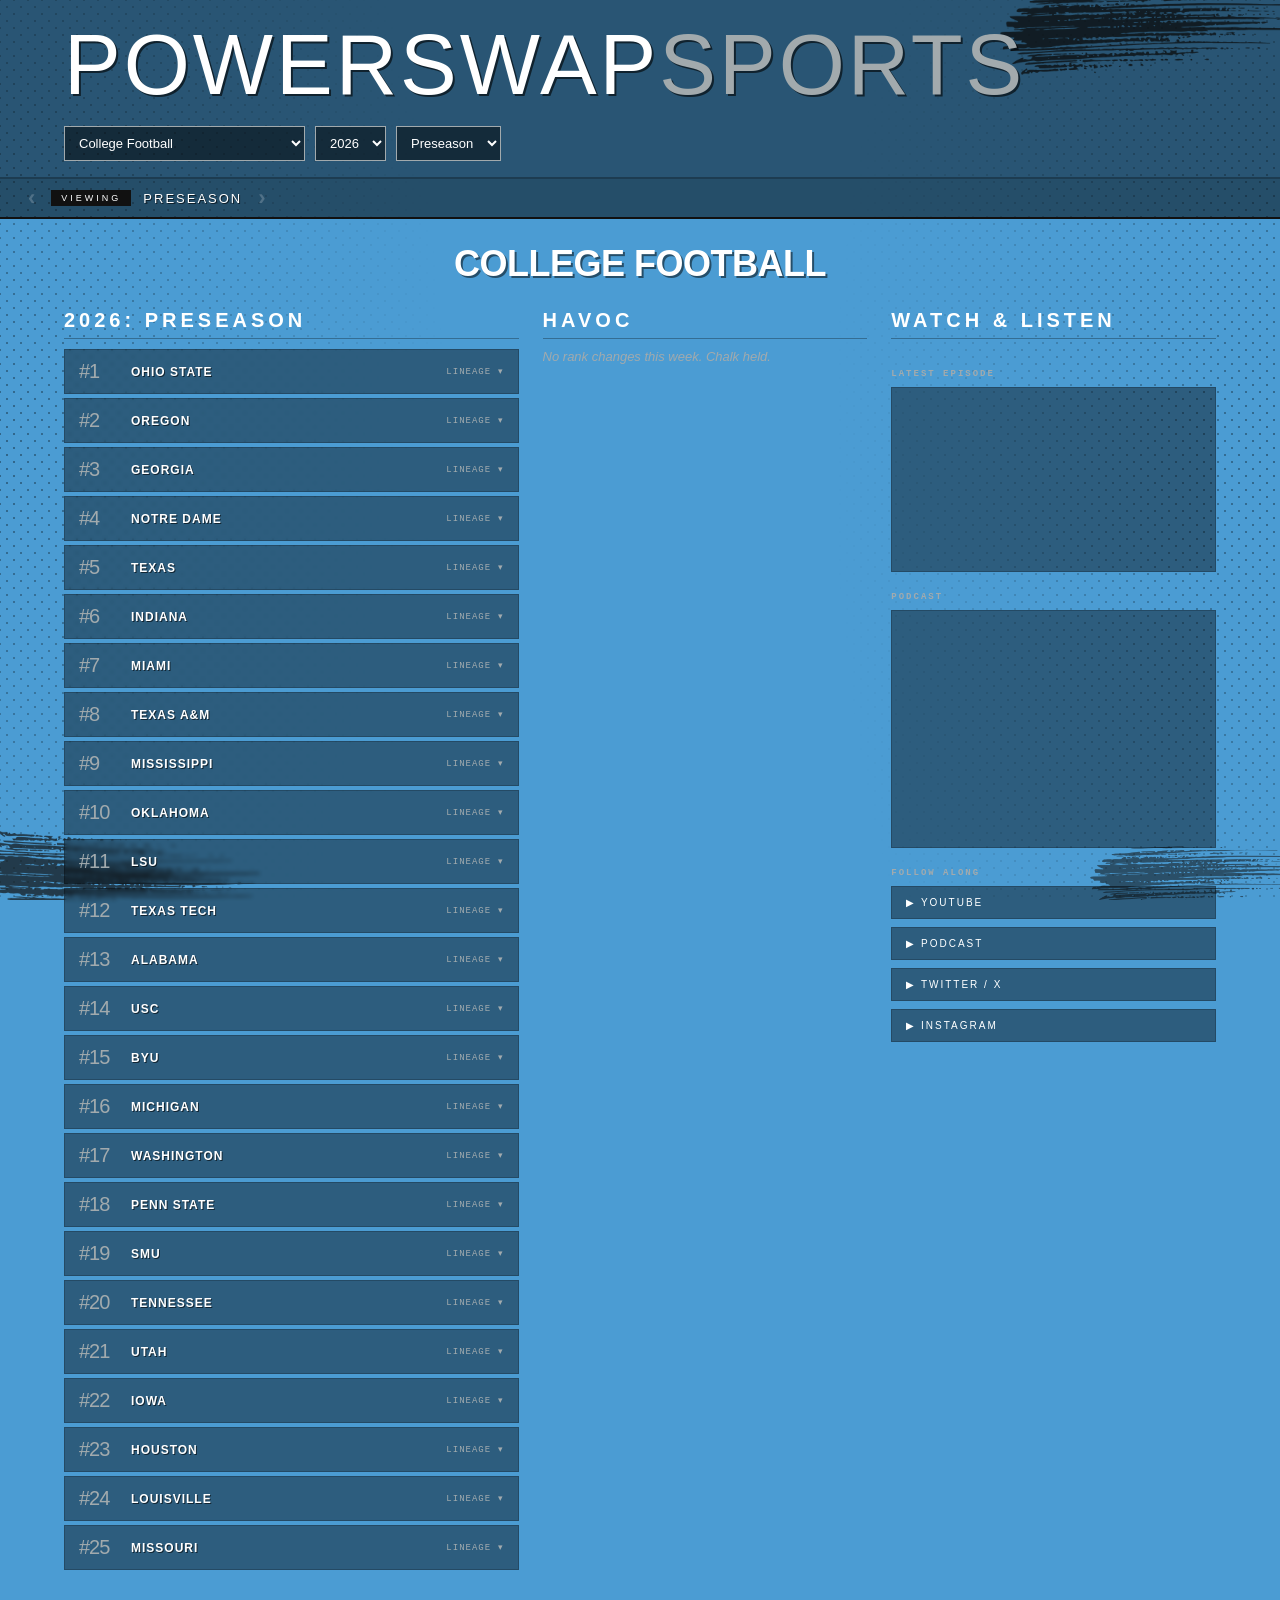
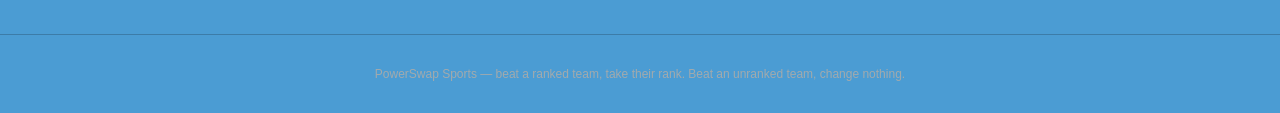
==== commit 5e13f7a5: "Fix empty rankings/dropdowns: add missing team-card modal markup Root cause (confirmed via the live " ====
--- a/site/index.html
+++ b/site/index.html
@@ -102,6 +102,16 @@
 
   </div>
 
+  <div id="team-card-overlay" class="team-card-overlay" hidden>
+    <div class="team-card">
+      <button id="team-card-close" class="team-card-close" aria-label="Close">&times;</button>
+      <h2 id="team-card-name" class="team-card-name"></h2>
+      <p id="team-card-current" class="team-card-current"></p>
+      <h3 class="team-card-section-label">Season Timeline</h3>
+      <ul id="team-card-timeline" class="team-card-timeline"></ul>
+    </div>
+  </div>
+
   <script src="app.js"></script>
 </body>
 </html>
--- a/site/style.css
+++ b/site/style.css
@@ -274,6 +274,17 @@
   color: var(--text-muted);
   letter-spacing: 1px;
 }
+.belt-live {
+  font-family: var(--font-mono);
+  font-size: 12px;
+  white-space: nowrap;
+}
+.belt-live.is-live {
+  color: #111;
+}
+.belt-live.is-final {
+  color: var(--text-muted);
+}
 .lineage {
   margin: 0 14px 10px;
   padding-top: 8px;
@@ -388,6 +399,134 @@
   color: #fff;
 }
 
+/* ── Team card ("How We Got Here") ── */
+.team-card-overlay {
+  position: fixed;
+  inset: 0;
+  z-index: 100;
+  background: rgba(0,0,0,0.6);
+  display: flex;
+  align-items: center;
+  justify-content: center;
+  padding: 24px;
+}
+.team-card-overlay[hidden] { display: none; }
+
+.team-card {
+  background: var(--bg);
+  border: 2px solid #111;
+  max-width: 560px;
+  width: 100%;
+  max-height: 80vh;
+  overflow-y: auto;
+  padding: 28px;
+  position: relative;
+  box-shadow: 0 20px 60px rgba(0,0,0,0.5);
+}
+
+.team-card-close {
+  position: absolute;
+  top: 16px;
+  right: 16px;
+  background: #111;
+  color: #fff;
+  border: none;
+  width: 32px;
+  height: 32px;
+  font-size: 20px;
+  line-height: 1;
+  cursor: pointer;
+  font-family: var(--font-body);
+}
+.team-card-close:hover { background: rgba(0,0,0,0.7); }
+
+.team-card-name {
+  font-family: var(--font-display);
+  font-weight: 700;
+  font-size: 32px;
+  letter-spacing: -0.5px;
+  color: #fff;
+  text-transform: uppercase;
+  text-shadow: 2px 2px 0 rgba(0,0,0,0.5);
+  margin: 0 0 4px;
+  text-align: center;
+}
+
+.team-card-current {
+  font-family: var(--font-display);
+  font-weight: 700;
+  font-size: 16px;
+  color: #111;
+  margin: 0 0 20px;
+  text-transform: uppercase;
+  letter-spacing: 1px;
+  text-align: center;
+}
+
+.team-card-section-label {
+  font-family: var(--font-display);
+  font-weight: 700;
+  font-size: 16px;
+  letter-spacing: 1px;
+  color: #fff;
+  text-transform: uppercase;
+  margin: 0 0 12px;
+  padding-bottom: 6px;
+  border-bottom: 2px solid rgba(0,0,0,0.4);
+}
+
+.team-card-timeline {
+  list-style: none;
+  margin: 0;
+  padding: 0;
+  display: flex;
+  flex-direction: column;
+  gap: 6px;
+}
+
+.team-card-event {
+  background: var(--bg-card);
+  border-left: 3px solid var(--text-muted);
+  padding: 10px 12px;
+  display: grid;
+  grid-template-columns: auto auto 1fr;
+  gap: 10px;
+  align-items: baseline;
+  font-size: 12px;
+}
+.team-card-event.win { border-left-color: #111; }
+.team-card-event.loss { border-left-color: var(--text-muted); }
+.team-card-event.no-events {
+  display: block;
+  color: var(--text-muted);
+  font-style: italic;
+  border-left-color: var(--text-muted);
+}
+
+.team-card-week {
+  font-family: var(--font-mono);
+  font-size: 10px;
+  color: var(--text-muted);
+  white-space: nowrap;
+  text-transform: uppercase;
+}
+
+.team-card-result {
+  font-family: var(--font-display);
+  font-weight: 700;
+  font-size: 11px;
+  letter-spacing: 1px;
+  white-space: nowrap;
+}
+.win-text { color: #fff; }
+.loss-text { color: var(--text-muted); }
+
+.team-card-detail {
+  color: var(--text-primary);
+  font-size: 12px;
+  line-height: 1.4;
+}
+
 /* ── Footer ── */
 footer {
   border-top: 1px solid rgba(0,0,0,0.2);
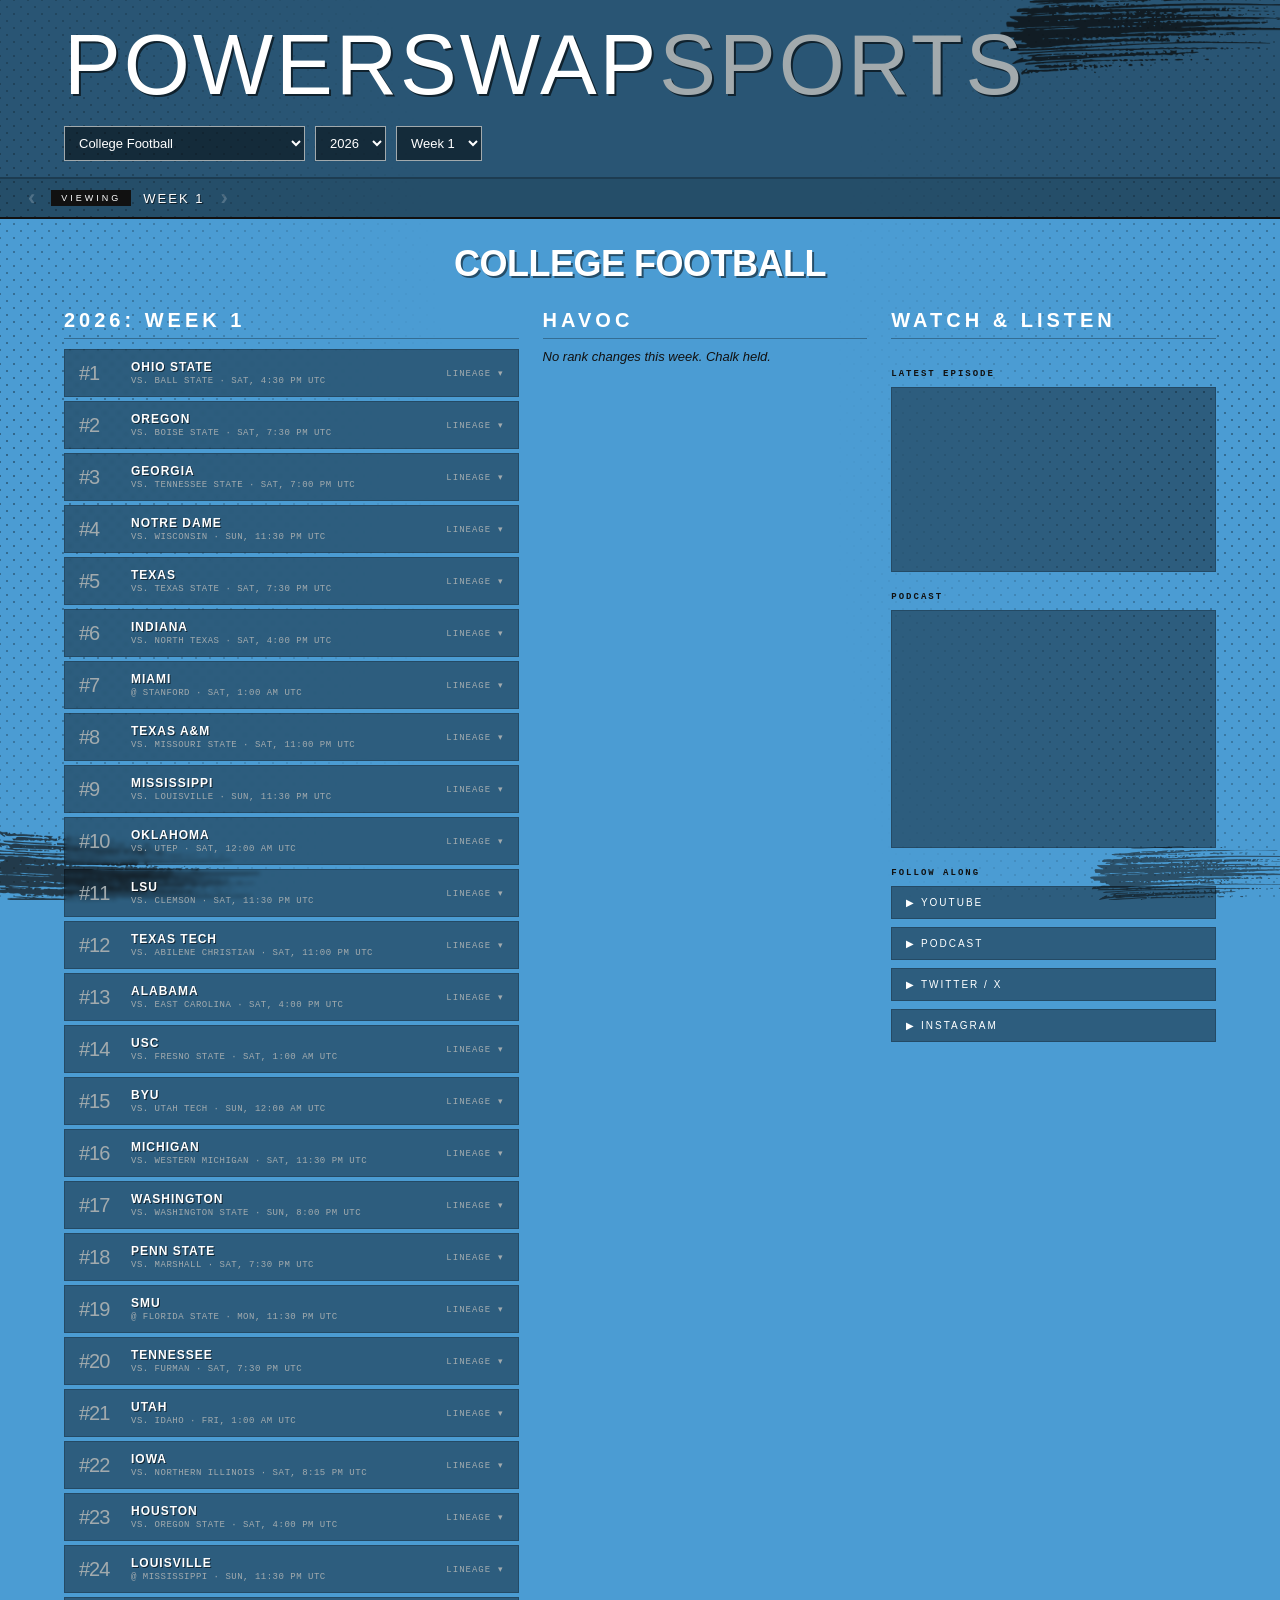
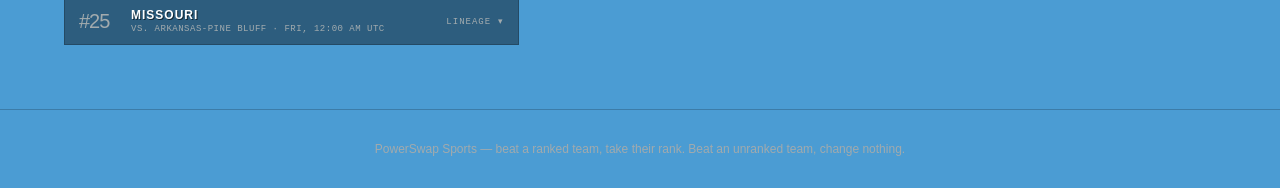
==== commit 0143ad41: "Add Live Games section above HAVOC, with upset-flash styling New middle-column section, above HAVOC," ====
--- a/site/index.html
+++ b/site/index.html
@@ -48,8 +48,15 @@
       </section>
 
       <aside class="events-col">
-        <h2 class="section-title">HAVOC</h2>
-        <ul id="events-list" class="event-list"></ul>
+        <section id="live-games-section" class="live-games-section" hidden>
+          <h2 class="section-title">Live Games</h2>
+          <ul id="live-games-list" class="live-games-list"></ul>
+        </section>
+
+        <section class="havoc-section">
+          <h2 class="section-title">HAVOC</h2>
+          <ul id="events-list" class="event-list"></ul>
+        </section>
       </aside>
 
       <aside class="show-col">
--- a/site/style.css
+++ b/site/style.css
@@ -268,6 +268,16 @@
   text-transform: uppercase;
   text-shadow: 1px 1px 0 rgba(0,0,0,0.6);
 }
+.belt-opponent {
+  display: block;
+  font-family: var(--font-mono);
+  font-size: 9px;
+  font-weight: 400;
+  letter-spacing: 0.5px;
+  color: var(--text-muted);
+  text-shadow: none;
+  margin-top: 2px;
+}
 .belt-toggle {
   font-family: var(--font-mono);
   font-size: 9px;
@@ -278,12 +288,14 @@
   font-family: var(--font-mono);
   font-size: 12px;
   white-space: nowrap;
+  color: #000;
+  font-weight: 700;
 }
 .belt-live.is-live {
-  color: #111;
+  color: #000;
 }
 .belt-live.is-final {
-  color: var(--text-muted);
+  color: #000;
 }
 .lineage {
   margin: 0 14px 10px;
@@ -306,6 +318,72 @@
 .lineage-chip.current { color: #fff; border-color: rgba(255,255,255,0.4); }
 .lineage-arrow { color: var(--text-muted); }
 
+/* ── Live Games (middle column, above HAVOC) ── */
+.live-games-section { margin-bottom: 20px; }
+.live-games-list {
+  list-style: none;
+  margin: 0;
+  padding: 0;
+  display: flex;
+  flex-direction: column;
+  gap: 4px;
+}
+/* .live-game-card extends .belt-card (same background/border/blur as the
+   rankings cards) with its own inner layout for two teams instead of one. */
+.live-game-card { padding: 10px 14px; }
+.live-game-team-row {
+  display: flex;
+  align-items: center;
+  gap: 10px;
+}
+.live-game-team-row + .live-game-team-row { margin-top: 3px; }
+.live-game-rank {
+  font-family: var(--font-display);
+  font-size: 13px;
+  color: var(--text-muted);
+  width: 26px;
+  flex-shrink: 0;
+}
+.live-game-name {
+  font-family: var(--font-display);
+  font-size: 12px;
+  font-weight: 900;
+  letter-spacing: 0.5px;
+  flex: 1;
+  text-transform: uppercase;
+  text-shadow: 1px 1px 0 rgba(0,0,0,0.6);
+}
+.live-game-score {
+  font-family: var(--font-mono);
+  font-size: 14px;
+  font-weight: 700;
+  min-width: 24px;
+  text-align: right;
+}
+.live-game-status {
+  font-family: var(--font-mono);
+  font-size: 10px;
+  letter-spacing: 0.5px;
+  color: var(--text-muted);
+  margin-top: 5px;
+}
+
+/* Slow flash on the status/score/team info while a game is live. */
+@keyframes live-game-flash {
+  0%, 100% { opacity: 1; }
+  50% { opacity: 0.55; }
+}
+.live-game-flash {
+  animation: live-game-flash 2.5s ease-in-out infinite;
+}
+
+/* Underdog (lower-ranked or unranked side) currently leading - real
+   upset in progress, called out in red. */
+.live-game-card.upset .live-game-score,
+.live-game-card.upset .live-game-status {
+  color: #ff4444;
+}
+
 /* ── Fight card (middle column) ── */
 .event-list {
   list-style: none;
@@ -338,7 +416,7 @@
   margin-top: 3px;
 }
 .no-events {
-  color: var(--text-muted);
+  color: #111;
   font-size: 13px;
   font-style: italic;
 }
@@ -353,7 +431,7 @@
   font-family: var(--font-mono);
   font-size: 9px;
   letter-spacing: 2px;
-  color: var(--text-muted);
+  color: #111;
   margin: 0 0 8px;
   text-transform: uppercase;
 }
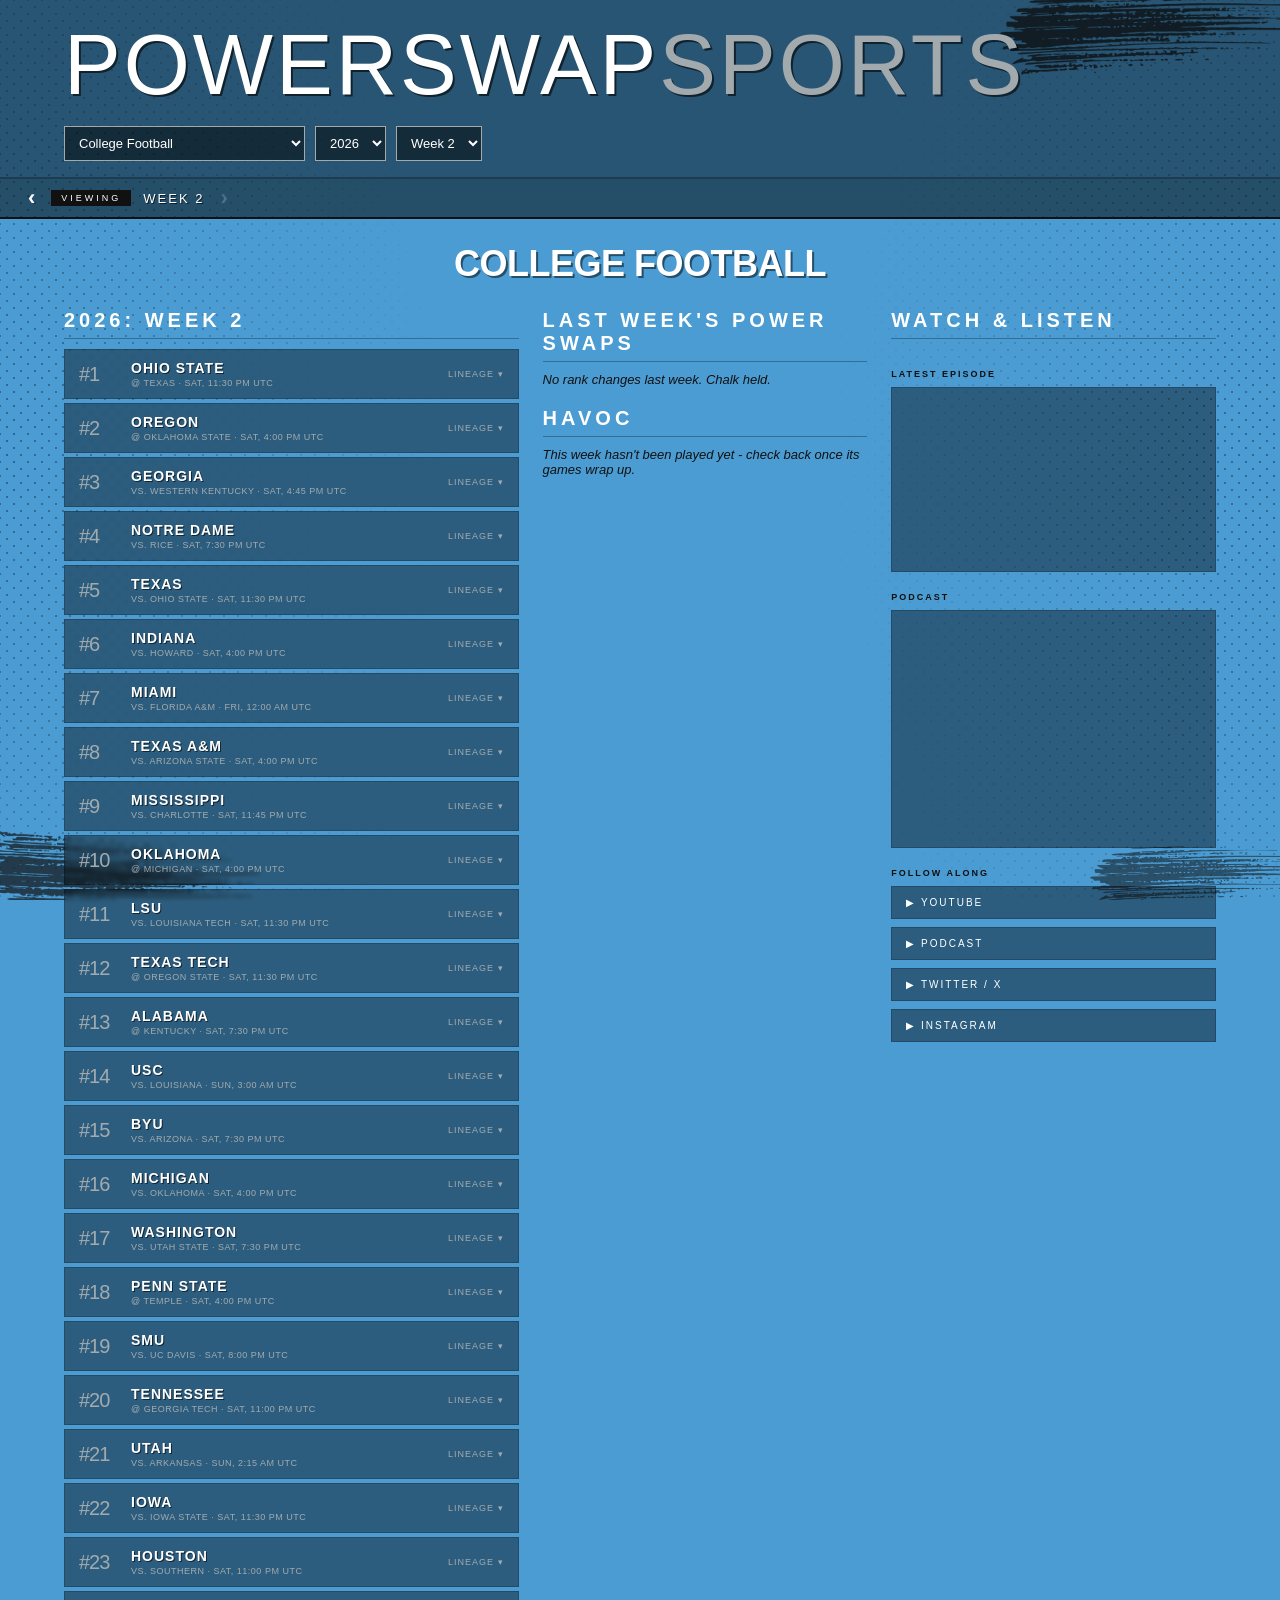
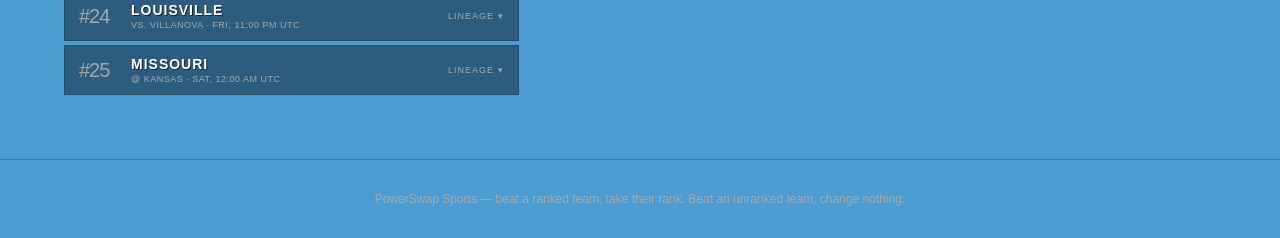
==== commit 4a774f8c: "Add "Last Week's Power Swaps" section to fill HAVOC's dead-air window Once a week's real backtest ru" ====
--- a/site/index.html
+++ b/site/index.html
@@ -53,9 +53,14 @@
           <ul id="live-games-list" class="live-games-list"></ul>
         </section>
 
-        <section class="havoc-section">
+        <section id="havoc-section" class="havoc-section">
           <h2 class="section-title">HAVOC</h2>
           <ul id="events-list" class="event-list"></ul>
+        </section>
+
+        <section id="last-week-section" class="last-week-section" hidden>
+          <h2 class="section-title">Last Week's Power Swaps</h2>
+          <ul id="last-week-list" class="event-list"></ul>
         </section>
       </aside>
 
--- a/site/style.css
+++ b/site/style.css
@@ -8,7 +8,7 @@
   --text-muted: #A2AAAD;
   --font-display: 'Arial Black', 'Impact', sans-serif;
   --font-body: Arial, sans-serif;
-  --font-mono: 'Courier New', monospace;
+  --font-mono: var(--font-display);
 }
 
 * { box-sizing: border-box; }
@@ -261,7 +261,7 @@
 .belt-card.just-changed .belt-rank { color: #fff; }
 .belt-team {
   font-family: var(--font-display);
-  font-size: 12px;
+  font-size: 14px;
   font-weight: 900;
   letter-spacing: 1px;
   flex: 1;
@@ -320,6 +320,12 @@
 
 /* ── Live Games (middle column, above HAVOC) ── */
 .live-games-section { margin-bottom: 20px; }
+/* HAVOC and "Last Week's Power Swaps" swap physical order (see
+   updateEventsColumnOrder() in app.js) depending on whether Live Games
+   is currently shown, so both need their own bottom margin - whichever
+   one currently sits above the other needs the gap, and it's harmless
+   on the one that ends up last. */
+.havoc-section, .last-week-section { margin-bottom: 20px; }
 .live-games-list {
   list-style: none;
   margin: 0;
@@ -362,19 +368,23 @@
 }
 .live-game-status {
   font-family: var(--font-mono);
-  font-size: 10px;
+  font-size: 12px;
   letter-spacing: 0.5px;
   color: var(--text-muted);
   margin-top: 5px;
 }
 
-/* Slow flash on the status/score/team info while a game is live. */
+/* Slow flash on the status/score/team info while a game is live: holds at
+   full opacity for a beat (0-50% of the 4s cycle = 2s) before dipping down
+   and back, rather than the old sine-wave version that was never actually
+   AT full opacity except for an instant. */
 @keyframes live-game-flash {
-  0%, 100% { opacity: 1; }
-  50% { opacity: 0.55; }
+  0%, 50% { opacity: 1; }
+  75% { opacity: 0.55; }
+  100% { opacity: 1; }
 }
 .live-game-flash {
-  animation: live-game-flash 2.5s ease-in-out infinite;
+  animation: live-game-flash 4s ease-in-out infinite;
 }
 
 /* Underdog (lower-ranked or unranked side) currently leading - real
@@ -410,6 +420,14 @@
   text-transform: uppercase;
 }
 .event-card.dethrone .event-tag { color: #fff; }
+/* Provisional upset card, sourced from the live-scores feed for a
+   finished game in a week that hasn't been backtested yet - same red
+   used for an in-progress upset on the Live Games cards (.upset), so
+   red reads consistently as "upset" sitewide. Rankings themselves
+   haven't moved yet; see computeLiveUpsets()/liveUpsetCardHtml() in
+   app.js. */
+.event-card.live-upset { border-left-color: #ff4444; }
+.event-card.live-upset .event-tag { color: #ff4444; }
 .event-detail {
   color: var(--text-muted);
   font-size: 11px;
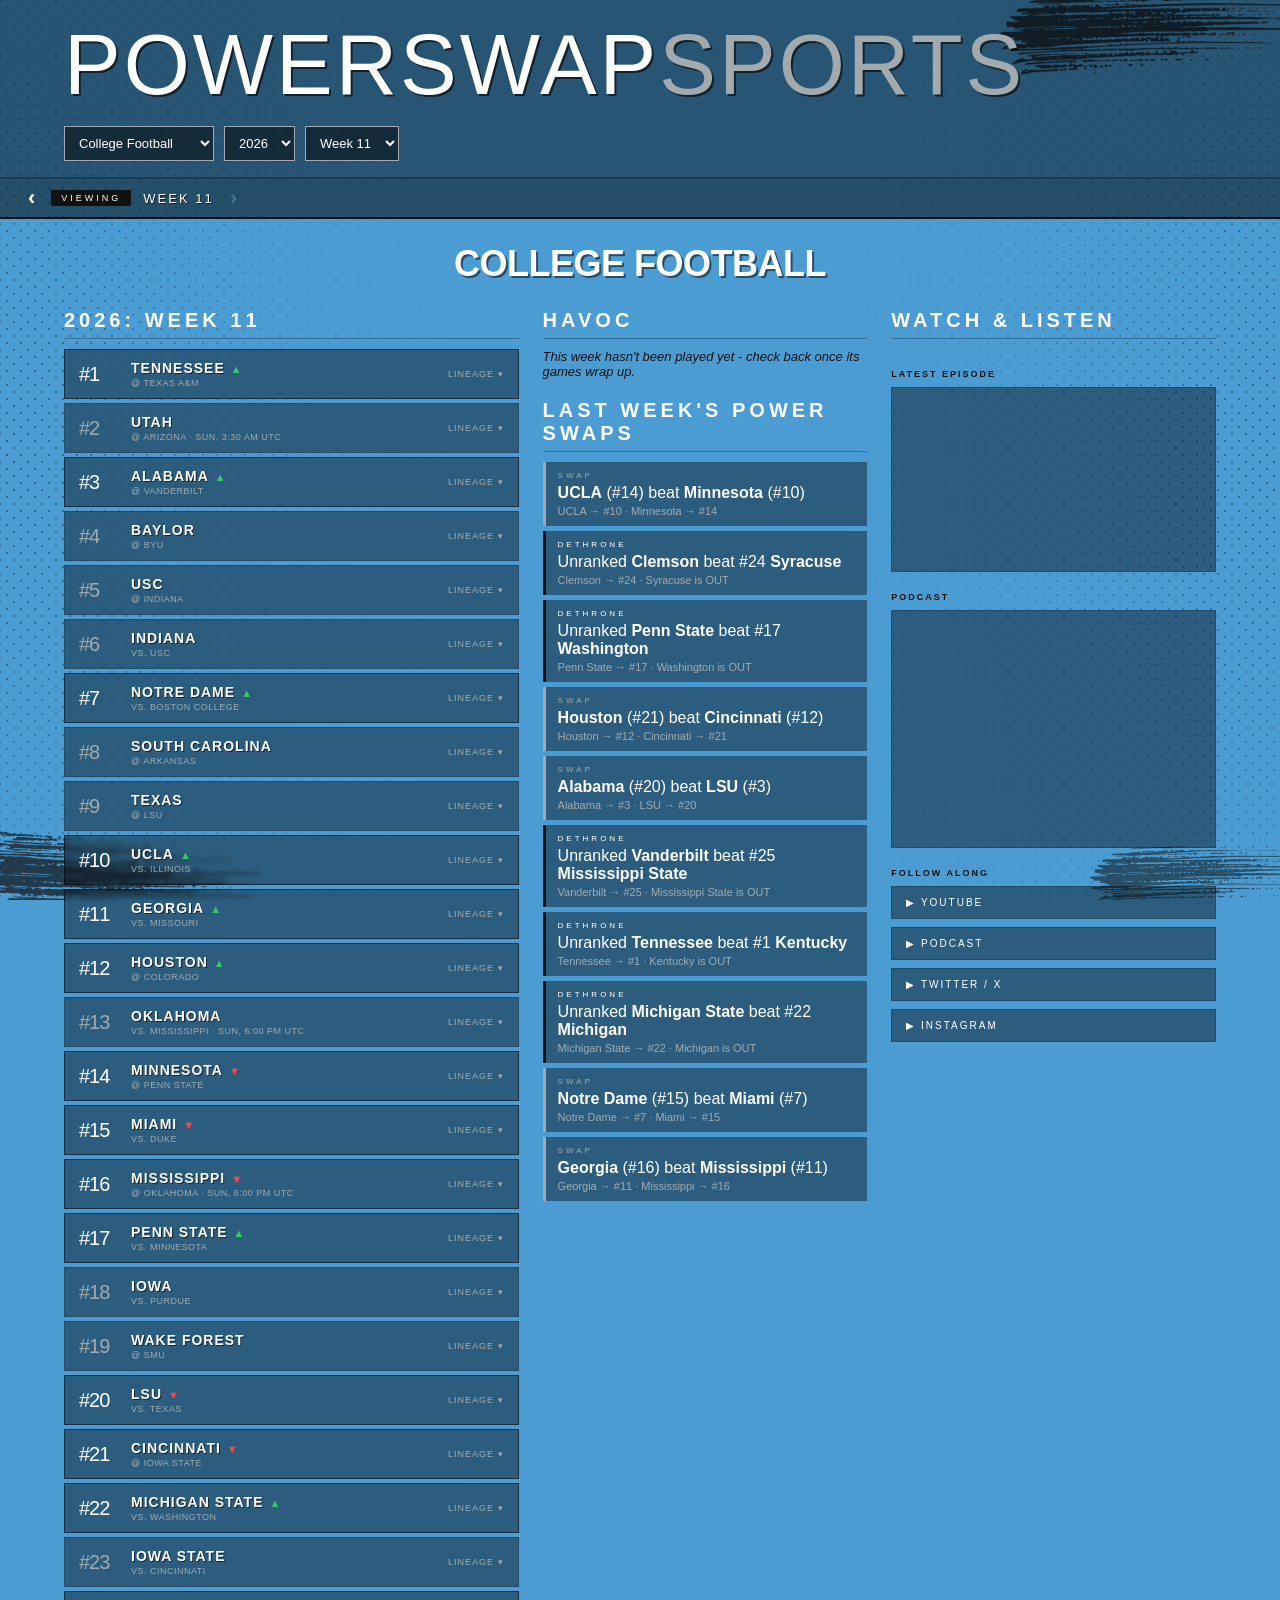
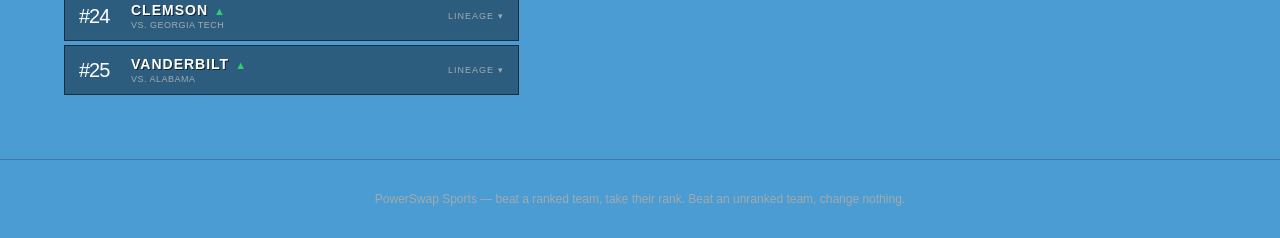
==== commit cf52bce0: "Basketball: per-game standings, next-game cards, live-score Worker Basketball standings now move gam" ====
--- a/site/index.html
+++ b/site/index.html
@@ -48,6 +48,11 @@
       </section>
 
       <aside class="events-col">
+        <section id="today-slate-section" class="today-slate-section" hidden>
+          <h2 class="section-title">Today's Slate</h2>
+          <ul id="today-slate-list" class="today-slate-list"></ul>
+        </section>
+
         <section id="live-games-section" class="live-games-section" hidden>
           <h2 class="section-title">Live Games</h2>
           <ul id="live-games-list" class="live-games-list"></ul>
--- a/site/style.css
+++ b/site/style.css
@@ -268,6 +268,14 @@
   text-transform: uppercase;
   text-shadow: 1px 1px 0 rgba(0,0,0,0.6);
 }
+.belt-rank-arrow {
+  display: inline-block;
+  margin-left: 6px;
+  font-size: 11px;
+  text-shadow: none;
+}
+.belt-rank-arrow.rank-up { color: #33cc66; }
+.belt-rank-arrow.rank-down { color: #ff4444; }
 .belt-opponent {
   display: block;
   font-family: var(--font-mono);
@@ -277,6 +285,10 @@
   color: var(--text-muted);
   text-shadow: none;
   margin-top: 2px;
+}
+.belt-bye {
+  font-style: italic;
+  text-transform: uppercase;
 }
 .belt-toggle {
   font-family: var(--font-mono);
@@ -633,3 +645,43 @@
   position: relative;
   z-index: 2;
 }
+
+/* ── Basketball: per-game card lines, dated swap cards, Today's Slate ── */
+.belt-results,
+.belt-next {
+  display: block;
+}
+.belt-results { color: var(--text-primary); opacity: 0.85; }
+.event-when {
+  color: var(--text-muted);
+  font-size: 10px;
+  margin-top: 3px;
+  letter-spacing: 0.5px;
+}
+.today-slate-section { margin-bottom: 20px; }
+.today-slate-list {
+  list-style: none;
+  margin: 0;
+  padding: 0;
+  display: flex;
+  flex-direction: column;
+  gap: 4px;
+}
+.slate-row {
+  display: flex;
+  justify-content: space-between;
+  gap: 10px;
+  background: var(--bg-card);
+  border-left: 3px solid var(--text-muted);
+  padding: 7px 10px;
+  font-size: 12px;
+}
+.slate-row.is-live { border-left-color: #ff4444; }
+.slate-sep { color: var(--text-muted); }
+.slate-status {
+  font-family: var(--font-mono);
+  font-size: 11px;
+  white-space: nowrap;
+  color: var(--text-muted);
+}
+.slate-row.is-live .slate-status { color: #fff; }
